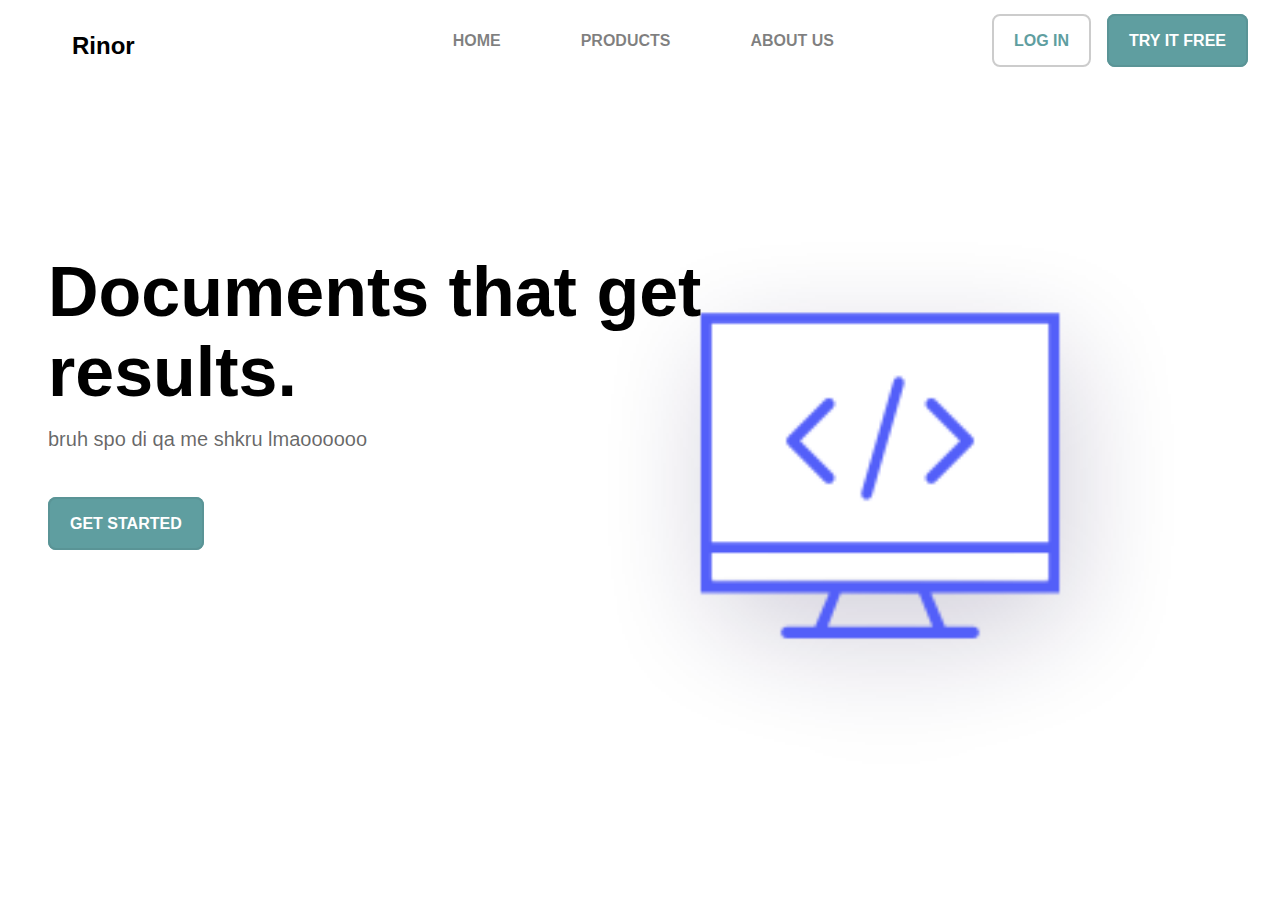
==== index.html @ dd6ccd8e "home page finished" ====
<!DOCTYPE html>
<html lang="en">
    <head>
        <meta charset="UTF-8" />
        <meta http-equiv="X-UA-Compatible" content="IE=edge" />
        <meta name="viewport" content="width=device-width, initial-scale=1.0" />
        <title>Home</title>
        <link rel="stylesheet" href="styles.css" />
    </head>
    <body>
        <header class="header">
            <ul class="navbar-title-container">
                <li class="navbar-title">Rinor</li>
            </ul>
            <ul class="navbar-list">
                <li class="navbar-item">
                    <a class="navbar-item-link" href="#">HOME</a>
                </li>
                <li class="navbar-item">
                    <a class="navbar-item-link" href="#">PRODUCTS</a>
                </li>
                <li class="navbar-item">
                    <a class="navbar-item-link" href="#">ABOUT US</a>
                </li>
            </ul>
            <ul class="navbar-login-container">
                <li class="navbar-login">
                    <a class="navbar-login-button" href="#">LOG IN</a>
                </li>
                <li class="navbar-try">
                    <a class="navbar-try-button" href="#">TRY IT FREE</a>
                </li>
            </ul>
        </header>
        <section class="main-section">
            <div class="main-image-container">
                <img width="800" src="main-image.png" alt="" />
            </div>
            <div class="main-container">
                <div class="main-text-container">
                    <span class="main-text-main-text">
                        Documents that get results.
                    </span>
                    <span class="main-text-secondary-text"
                        >bruh spo di qa me shkru lmaoooooo</span
                    >
                    <div>
                        <a class="main-text-get-started-button" href="#"
                            >GET STARTED</a
                        >
                    </div>
                </div>
            </div>
        </section>
    </body>
</html>
---- styles.css ----
.header {
    display: flex;
    flex-direction: row;
    justify-content: space-between;
    padding-top: 1rem;
    padding-bottom: 1rem;
    padding-left: 2rem;
    padding-right: 2rem;
}

body {
    /* background-color: rgb(240, 240, 240); */
    margin: 0;
    font-family: Arial, Helvetica, sans-serif;
}

ul {
    list-style: none;
}

.navbar-list {
    display: flex;
    flex-direction: row;
    gap: 5rem;
    margin-left: 10rem;
}

.navbar-login-container {
    display: flex;
    flex-direction: row;
    gap: 1rem;
}

.main-container {
    display: flex;
    flex-direction: row;
    justify-content: start;
    max-width: 50rem;
}

.main-text-container {
    display: flex;
    flex-direction: column;
    padding-top: 9rem;
    padding-left: 3rem;
}

.navbar-title {
    font-size: x-large;
    font-weight: bolder;
}

.navbar-item-link {
    font-weight: bold;
    color: rgba(0, 0, 0, 0.5);
    text-decoration: none;
}

.navbar-login-button {
    text-decoration: none;
    font-size: medium;
    font-weight: bold;
    color: cadetblue;
    border: 2px solid #ccc;
    border-radius: 8px;
    padding-top: 1rem;
    padding-bottom: 1rem;
    padding-left: 1.25rem;
    padding-right: 1.25rem;
}

.navbar-login-button:hover {
    transition: all 200ms;
    background-color: #ccc;
}

.navbar-try-button {
    text-decoration: none;
    font-size: medium;
    font-weight: bold;
    color: white;
    background-color: cadetblue;
    border: 2px solid rgb(90, 148, 150);
    border-radius: 8px;
    padding-top: 1rem;
    padding-bottom: 1rem;
    padding-left: 1.25rem;
    padding-right: 1.25rem;
}

.navbar-try-button:hover {
    transition: all 200ms;
    background-color: rgb(69, 125, 126);
}

.main-text-main-text {
    font-size: 70px;
    font-weight: bold;
    padding-top: 1rem;
    padding-bottom: 1rem;
}

.main-text-secondary-text {
    font-size: 20px;
    color: rgba(0, 0, 0, 0.6);
    padding-bottom: 4rem;
}

.main-text-get-started-button {
    text-decoration: none;
    font-size: medium;
    font-weight: bold;
    color: white;
    background-color: cadetblue;
    border: 2px solid rgb(90, 148, 150);
    border-radius: 8px;
    padding-top: 1rem;
    padding-bottom: 1rem;
    padding-left: 1.25rem;
    padding-right: 1.25rem;
}

.main-text-get-started-button:hover {
    transition: all 200ms;
    background-color: rgb(69, 125, 126);
}

.main-image-container {
    z-index: -1;
    position: absolute;
    right: 0;
    /* left: 0; */
    /* top: 0; */
}
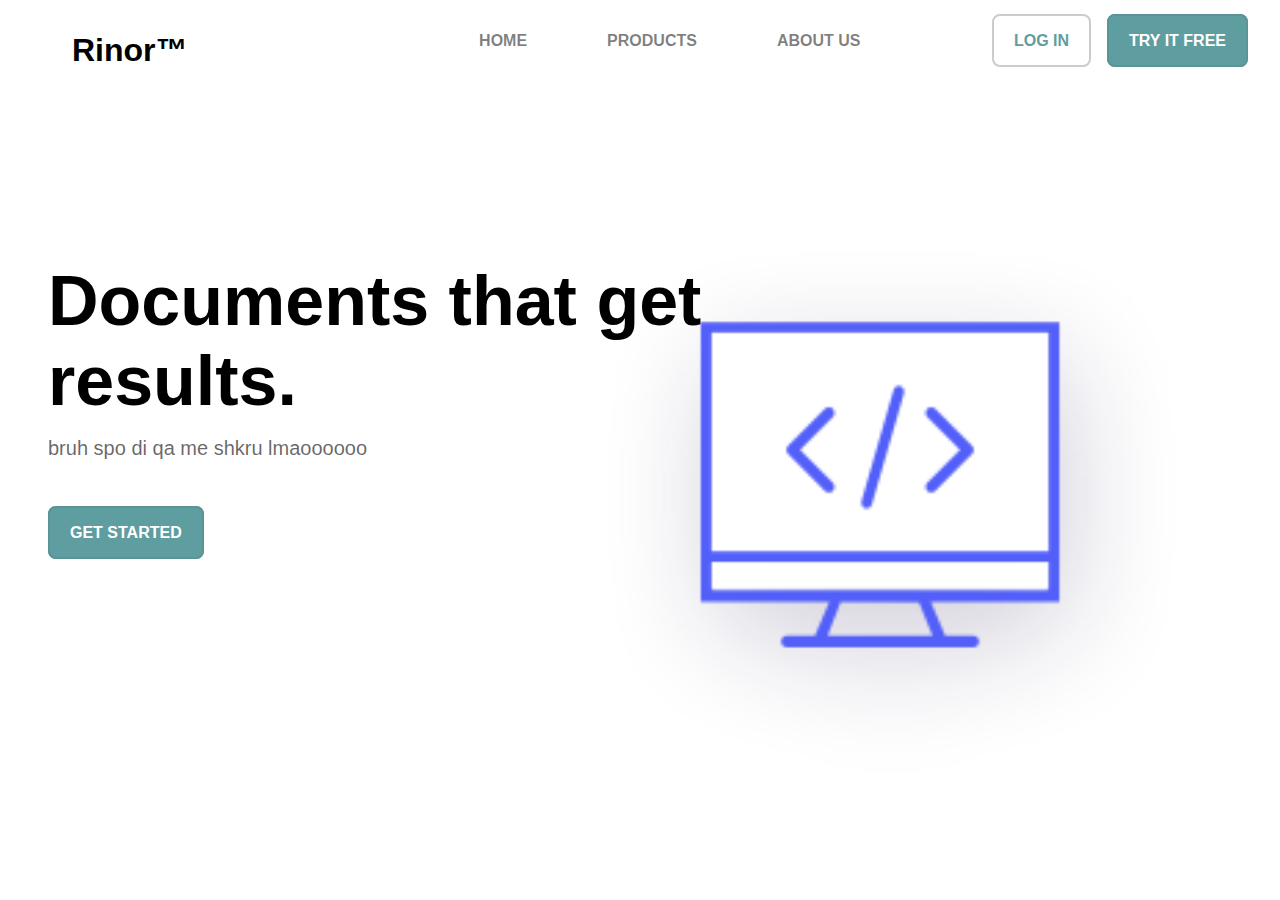
==== commit 1e3a110a: "added login and signup page, form validation, changed some little stuff on home page" ====
--- a/index.html
+++ b/index.html
@@ -4,13 +4,13 @@
         <meta charset="UTF-8" />
         <meta http-equiv="X-UA-Compatible" content="IE=edge" />
         <meta name="viewport" content="width=device-width, initial-scale=1.0" />
+        <link rel="stylesheet" href="styles.css" />
         <title>Home</title>
-        <link rel="stylesheet" href="styles.css" />
     </head>
     <body>
         <header class="header">
             <ul class="navbar-title-container">
-                <li class="navbar-title">Rinor</li>
+                <li class="navbar-title">Rinor™</li>
             </ul>
             <ul class="navbar-list">
                 <li class="navbar-item">
@@ -25,7 +25,7 @@
             </ul>
             <ul class="navbar-login-container">
                 <li class="navbar-login">
-                    <a class="navbar-login-button" href="#">LOG IN</a>
+                    <a class="navbar-login-button" href="/login.html">LOG IN</a>
                 </li>
                 <li class="navbar-try">
                     <a class="navbar-try-button" href="#">TRY IT FREE</a>
@@ -45,7 +45,9 @@
                         >bruh spo di qa me shkru lmaoooooo</span
                     >
                     <div>
-                        <a class="main-text-get-started-button" href="#"
+                        <a
+                            class="main-text-get-started-button"
+                            href="/signup.html"
                             >GET STARTED</a
                         >
                     </div>
--- a/styles.css
+++ b/styles.css
@@ -8,8 +8,24 @@
     padding-right: 2rem;
 }
 
+.login-header {
+    display: flex;
+    justify-content: center;
+    padding-top: 4rem;
+}
+
+.login-title-container {
+    display: flex;
+    justify-content: center;
+    padding: 3rem 0;
+}
+
+.login-title {
+    font-size: 35px;
+    font-weight: bolder;
+}
+
 body {
-    /* background-color: rgb(240, 240, 240); */
     margin: 0;
     font-family: Arial, Helvetica, sans-serif;
 }
@@ -46,7 +62,7 @@
 }
 
 .navbar-title {
-    font-size: x-large;
+    font-size: xx-large;
     font-weight: bolder;
 }
 
@@ -132,3 +148,57 @@
     /* left: 0; */
     /* top: 0; */
 }
+
+.form-container {
+    display: flex;
+    justify-content: center;
+    margin-bottom: 5rem;
+}
+
+form {
+    width: 500px;
+    background-color: rgba(250, 250, 250, 0, 9);
+    /* background-color: rgba(95, 158, 160, 0.2); */
+    padding: 2rem;
+    border-radius: 2px;
+    box-shadow: 0 3px 10px rgb(0 0 0 / 0.2);
+    /* box-shadow: 0 8px 16px 0 rgba(0, 0, 0, 0.01),
+        0 6px 20px 0 rgba(0, 0, 0, 0.05); */
+}
+
+.login-button-container {
+    display: flex;
+    justify-content: center;
+    margin-top: 2rem;
+    margin-bottom: 2rem;
+}
+
+.text-input {
+    padding: 0.75rem;
+    font-size: large;
+    font-weight: bold;
+    max-width: 100%;
+    margin-top: 1rem;
+    border-color: rgba(128, 128, 128, 0.7);
+    color: rgb(80, 80, 80);
+    border-width: 2px;
+    border-radius: 2px;
+    border-style: solid;
+    width: calc(100% - 1.75rem);
+}
+
+.input-container {
+    margin-top: 3rem;
+    margin-bottom: 3rem;
+}
+
+.input-label {
+    font-size: 18px;
+    font-weight: bold;
+    color: rgba(0, 0, 0, 0.5);
+}
+
+.form-links-container {
+    display: flex;
+    justify-content: space-between;
+}
